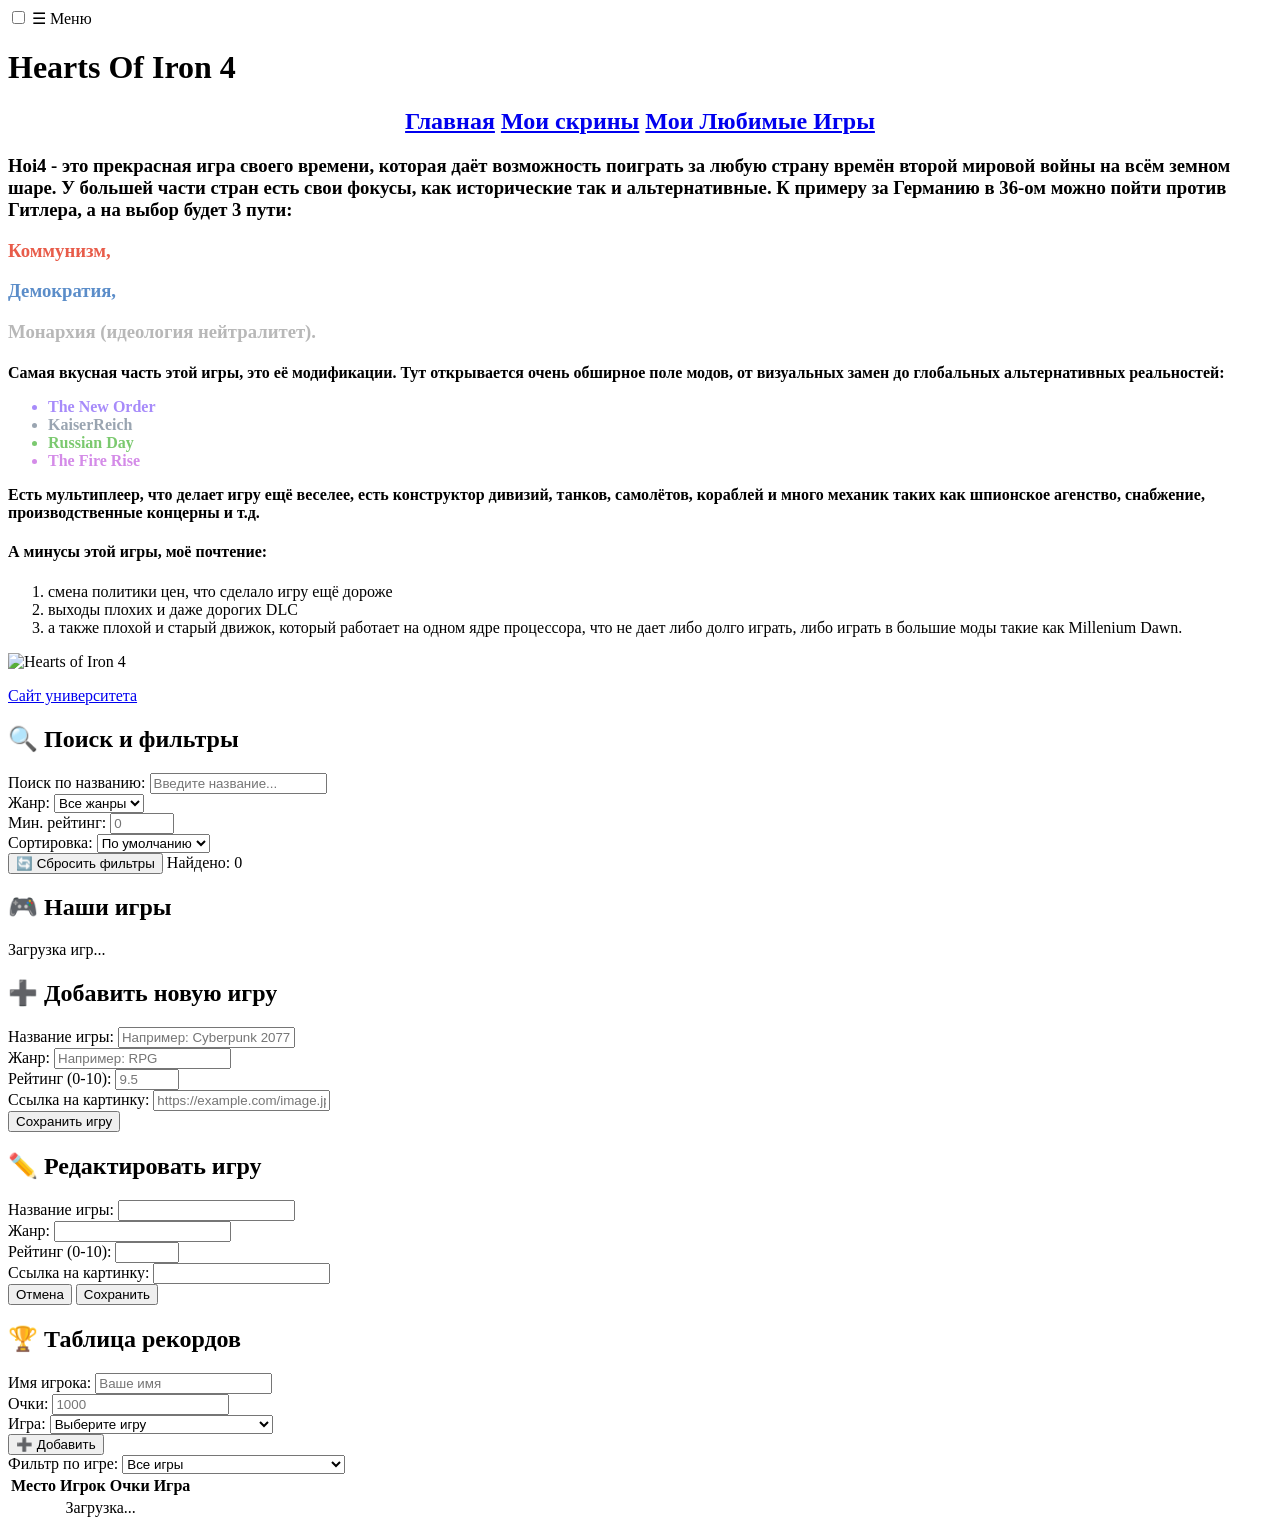
==== index.html @ 5b2eff1e "Add files via upload" ====
<!DOCTYPE html>
<html lang="ru">
<head>
    <meta charset="UTF-8">
    <meta name="viewport" content="width=device-width, initial-scale=1.0">
    <title>Мой первый сайт</title>
    <link rel="stylesheet" href="css/styles.css">
    <link rel="preconnect" href="https://fonts.googleapis.com">
    <link rel="preconnect" href="https://fonts.gstatic.com" crossorigin>
    <link href="https://fonts.googleapis.com/css2?family=Rubik+Mono+One&family=Black+Ops+One&display=swap" rel="stylesheet">
</head>
<body>
<!-- ========================================== -->
<!-- БУРГЕР-МЕНЮ (для мобильных)                -->
<!-- ========================================== -->
<input type="checkbox" id="burger-toggle" class="burger-toggle">
<label for="burger-toggle" class="burger-label">☰ Меню</label>

    <h1 class="hoi-title">Hearts Of Iron 4</h1>

    <header>
        <nav class="main_nav">
            <h2 style="text-align: center">
                <a href="index.html" class="fast-travel">Главная</a>
                <a href="My_Screenshots.html" class="fast-travel">Мои скрины</a>
                <a href="my_beauti_games.html" class="fast-travel">Мои Любимые Игры</a>
            </h2>
        </nav>
    </header>

    <h3>
        Hoi4 - это прекрасная игра своего времени, которая даёт возможность поиграть за любую страну времён второй мировой войны на всём земном шаре. У большей части стран есть свои фокусы, как исторические так и альтернативные. К примеру за Германию в 36-ом можно пойти против Гитлера, а на выбор будет 3 пути:
        <h3 style="color: #E85C4A;">Коммунизм,</h3>
        <h3 style="color: #5B8DC9;">Демократия,</h3>
        <h3 style="color: #B8B8B8;">Монархия (идеология нейтралитет).</h3>
    </h3>

    <h4>
        Самая вкусная часть этой игры, это её модификации. Тут открывается очень обширное поле модов, от визуальных замен до глобальных альтернативных реальностей:
        <ul>
            <li style="color: #A78BFA;">The New Order</li>
            <li style="color: #9AA5B1;">KaiserReich</li>
            <li style="color: #7BC96F;">Russian Day</li>
            <li style="color: #D48BE8;">The Fire Rise</li>
        </ul>
        Есть мультиплеер, что делает игру ещё веселее, есть конструктор дивизий, танков, самолётов, кораблей и много механик таких как шпионское агенство, снабжение, производственные концерны и т.д.
    </h4>

    <h4>
        А минусы этой игры, моё почтение:
    </h4>
    <ol>
        <li>смена политики цен, что сделало игру ещё дороже</li>
        <li>выходы плохих и даже дорогих DLC</li>
        <li>а также плохой и старый движок, который работает на одном ядре процессора, что не дает либо долго играть, либо играть в большие моды такие как Millenium Dawn.</li>
    </ol>

    <img src="https://i0.wp.com/i.playground.ru/i/pix/1982672/image.jpg?ssl=1" alt="Hearts of Iron 4">
    <p></p>
    <a href="https://synergy.ru" target="_blank">Сайт университета</a>



    </script>

    <!-- ========================================== -->
<!-- ПАНЕЛЬ ПОИСКА И ФИЛЬТРОВ                    -->
<!-- ========================================== -->
<section class="filters-section">
    <h2>🔍 Поиск и фильтры</h2>
    
    <div class="filters-grid">
        <div class="filter-group">
            <label for="search-input">Поиск по названию:</label>
            <input type="text" id="search-input" placeholder="Введите название...">
        </div>
        
        <div class="filter-group">
            <label for="genre-filter">Жанр:</label>
            <select id="genre-filter">
                <option value="">Все жанры</option>
                <option value="Action">Action</option>
                <option value="SandBox">SandBox</option>
                <option value="Strategy">Strategy</option>
            </select>
        </div>
        
        <div class="filter-group">
            <label for="rating-filter">Мин. рейтинг:</label>
            <input type="number" id="rating-filter" min="0" max="10" step="0.5" placeholder="0">
        </div>
        
        <div class="filter-group">
            <label for="sort-filter">Сортировка:</label>
            <select id="sort-filter">
                <option value="default">По умолчанию</option>
                <option value="rating-desc">Рейтинг ↓</option>
                <option value="rating-asc">Рейтинг ↑</option>
                <option value="title-asc">Название А-Я</option>
                <option value="title-desc">Название Я-А</option>
            </select>
        </div>
    </div>
    
    <div class="filters-actions">
        <button id="reset-filters" class="reset-btn">🔄 Сбросить фильтры</button>
        <span id="results-count" class="results-count">Найдено: 0</span>
    </div>
</section>


    <!-- ========================================== -->
<!-- БЛОК С КАРТОЧКАМИ ИГР (данные из Firestore) -->
<!-- ========================================== -->
<h2>🎮 Наши игры</h2>


<!-- Сюда JavaScript будет добавлять карточки -->
<div class="card-container" id="games-container">
    <p id="loading">Загрузка игр...</p>
</div>

    <script src="js/scripts.js"></script>

<!-- ========================================== -->
<!-- ФОРМА ДОБАВЛЕНИЯ ИГРЫ                       -->
<!-- ========================================== -->
<section class="add-game-section">
    <h2>➕ Добавить новую игру</h2>
    
    <form id="add-game-form">
        
        <!-- Название -->
        <div class="form-group">
            <label for="title">Название игры:</label>
            <input 
                type="text" 
                id="title" 
                placeholder="Например: Cyberpunk 2077" 
                required>
        </div>
        
        <!-- Жанр -->
        <div class="form-group">
            <label for="genre">Жанр:</label>
            <input 
                type="text" 
                id="genre" 
                placeholder="Например: RPG" 
                required>
        </div>
        
        <!-- Рейтинг -->
        <div class="form-group">
            <label for="rating">Рейтинг (0-10):</label>
            <input 
                type="number" 
                id="rating" 
                min="0" 
                max="10" 
                step="0.1" 
                placeholder="9.5" 
                required>
        </div>
        
        <!-- Ссылка на картинку -->
        <div class="form-group">
            <label for="imageUrl">Ссылка на картинку:</label>
            <input 
                type="url" 
                id="imageUrl" 
                placeholder="https://example.com/image.jpg">
        </div>
        
        <!-- Кнопка -->
        <button type="submit" class="submit-btn">Сохранить игру</button>
        
    </form>
</section>
<!-- ========================================== -->
<!-- МОДАЛЬНОЕ ОКНО ДЛЯ РЕДАКТИРОВАНИЯ          -->
<!-- ========================================== -->
<div class="modal-overlay" id="edit-modal">
    <div class="modal-window">
        <h2>✏️ Редактировать игру</h2>
        
        <form id="edit-form">
            <!-- Скрытое поле для ID документа -->
            <input type="hidden" id="edit-id">
            
            <div class="form-group">
                <label for="edit-title">Название игры:</label>
                <input type="text" id="edit-title" required>
            </div>
            
            <div class="form-group">
                <label for="edit-genre">Жанр:</label>
                <input type="text" id="edit-genre" required>
            </div>
            
            <div class="form-group">
                <label for="edit-rating">Рейтинг (0-10):</label>
                <input type="number" id="edit-rating" min="0" max="10" step="0.1" required>
            </div>
            
            <div class="form-group">
                <label for="edit-imageUrl">Ссылка на картинку:</label>
                <input type="url" id="edit-imageUrl">
            </div>
            
            <div class="modal-actions">
                <button type="button" class="cancel-btn" id="cancel-edit">Отмена</button>
                <button type="submit" class="save-btn">Сохранить</button>
            </div>
        </form>
    </div>
</div>

<!-- ========================================== -->
<!-- ЛИДЕРБОРД (ТАБЛИЦА РЕКОРДОВ)               -->
<!-- ========================================== -->
<section class="leaderboard-section">
    <h2>🏆 Таблица рекордов</h2>
    
    <!-- Форма добавления рекорда -->
    <form id="score-form" class="score-form">
        <div class="form-row">
            <div class="form-group">
                <label for="player-name">Имя игрока:</label>
                <input type="text" id="player-name" placeholder="Ваше имя" required>
            </div>
            <div class="form-group">
                <label for="player-score">Очки:</label>
                <input type="number" id="player-score" placeholder="1000" min="0" required>
            </div>
            <div class="form-group">
                <label for="game-title">Игра:</label>
                <select id="game-title" required>
                    <option value="">Выберите игру</option>
                    <option value="Warhammer 40K: Space Marine II">Warhammer 40K: Space Marine II</option>
                    <option value="War Thunder">War Thunder</option>
                    <option value="Garry's Mod">Garry's Mod</option>
                    <option value="Helldivers II">Helldivers II</option>
                    <option value="Heart's Of Iron 4">Hear's Of Iron 4</option>
                    <option value="Far Cry 3">Far Cry 3</option>
                </select>
            </div>
            <button type="submit" class="score-btn">➕ Добавить</button>
        </div>
    </form>
    
    <!-- Фильтр по игре -->
    <div class="leaderboard-filter">
        <label for="leaderboard-game-filter">Фильтр по игре:</label>
        <select id="leaderboard-game-filter">
            <option value="">Все игры</option>
            <option value="Warhammer 40K: Space Marine II">Warhammer 40K: Space Marine II</option>
            <option value="War Thunder">War Thunder</option>
            <option value="Garry's Mod">Garry's Mod</option>
            <option value="Helldivers II">Helldivers II</option>
            <option value="Heart's Of Iron 4">Hear's Of Iron 4</option>
            <option value="Far Cry 3">Far Cry 3</option>
        </select>
    </div>
    
    <!-- Таблица рекордов -->
    <div class="leaderboard-table-wrapper">
        <table class="leaderboard-table">
            <thead>
                <tr>
                    <th>Место</th>
                    <th>Игрок</th>
                    <th>Очки</th>
                    <th>Игра</th>
                </tr>
            </thead>
            <tbody id="leaderboard-body">
                <tr>
                    <td colspan="4" style="text-align: center;">Загрузка...</td>
                </tr>
            </tbody>
        </table>
    </div>
</section>



<!--ПИСАТЬ ДО СЮДОВА-->
<!-- ============================================ -->
<!-- ПОДКЛЮЧАЕМ FIREBASE                          -->
<!-- ============================================ -->
<script type="module">
    // 1. Импортируем модули Firebase
    import { initializeApp } from 'https://www.gstatic.com/firebasejs/11.6.0/firebase-app.js';
    //Импорт базы данных можно пропустить. Добавить в следующий раз
    import { getFirestore } from 'https://www.gstatic.com/firebasejs/11.6.0/firebase-firestore.js';
    import { getAnalytics } from 'https://www.gstatic.com/firebasejs/11.6.0/firebase-analytics.js';

    // 2. ⚠️ ВСТАВЬ СВОЙ КОНФИГ ИЗ FIREBASE!
    const firebaseConfig = {
        apiKey: "AIzaSyAny3NDqwPWYINOV2tnWcswfM7Lzkxy8Fs",
        authDomain: "my-game-site-cc757.firebaseapp.com",
        projectId: "my-game-site-cc757",
        storageBucket: "my-game-site-cc757.firebasestorage.app",
        messagingSenderId: "797168335293",
        appId: "1:797168335293:web:e13c98042ebecc0bbb7ad4",
        measurementId: "G-SVDN0SSTML"
    };

    // 3. Инициализация Firebase
    const app = initializeApp(firebaseConfig);
    const db = getFirestore(app);
    const analytics = getAnalytics(app);

    // 4. ПРОВЕРКА ПОДКЛЮЧЕНИЯ (ЗАДАЧА №5)
    console.log('✅ Firebase подключен!');
    console.log('📊 Project ID:', firebaseConfig.projectId);
    console.log('🔥 Firestore готов к работе!');

    // Делаем db доступной глобально (для отладки)
        // Делаем db доступной глобально (для отладки)
        window.firebaseConfig = firebaseConfig;
        window.db = db;
        window.firebaseReady = true;
</script>
    <!--НЕЛЬЗЯ ТУТА ПИСАТЬ--> 
</body>
</html>
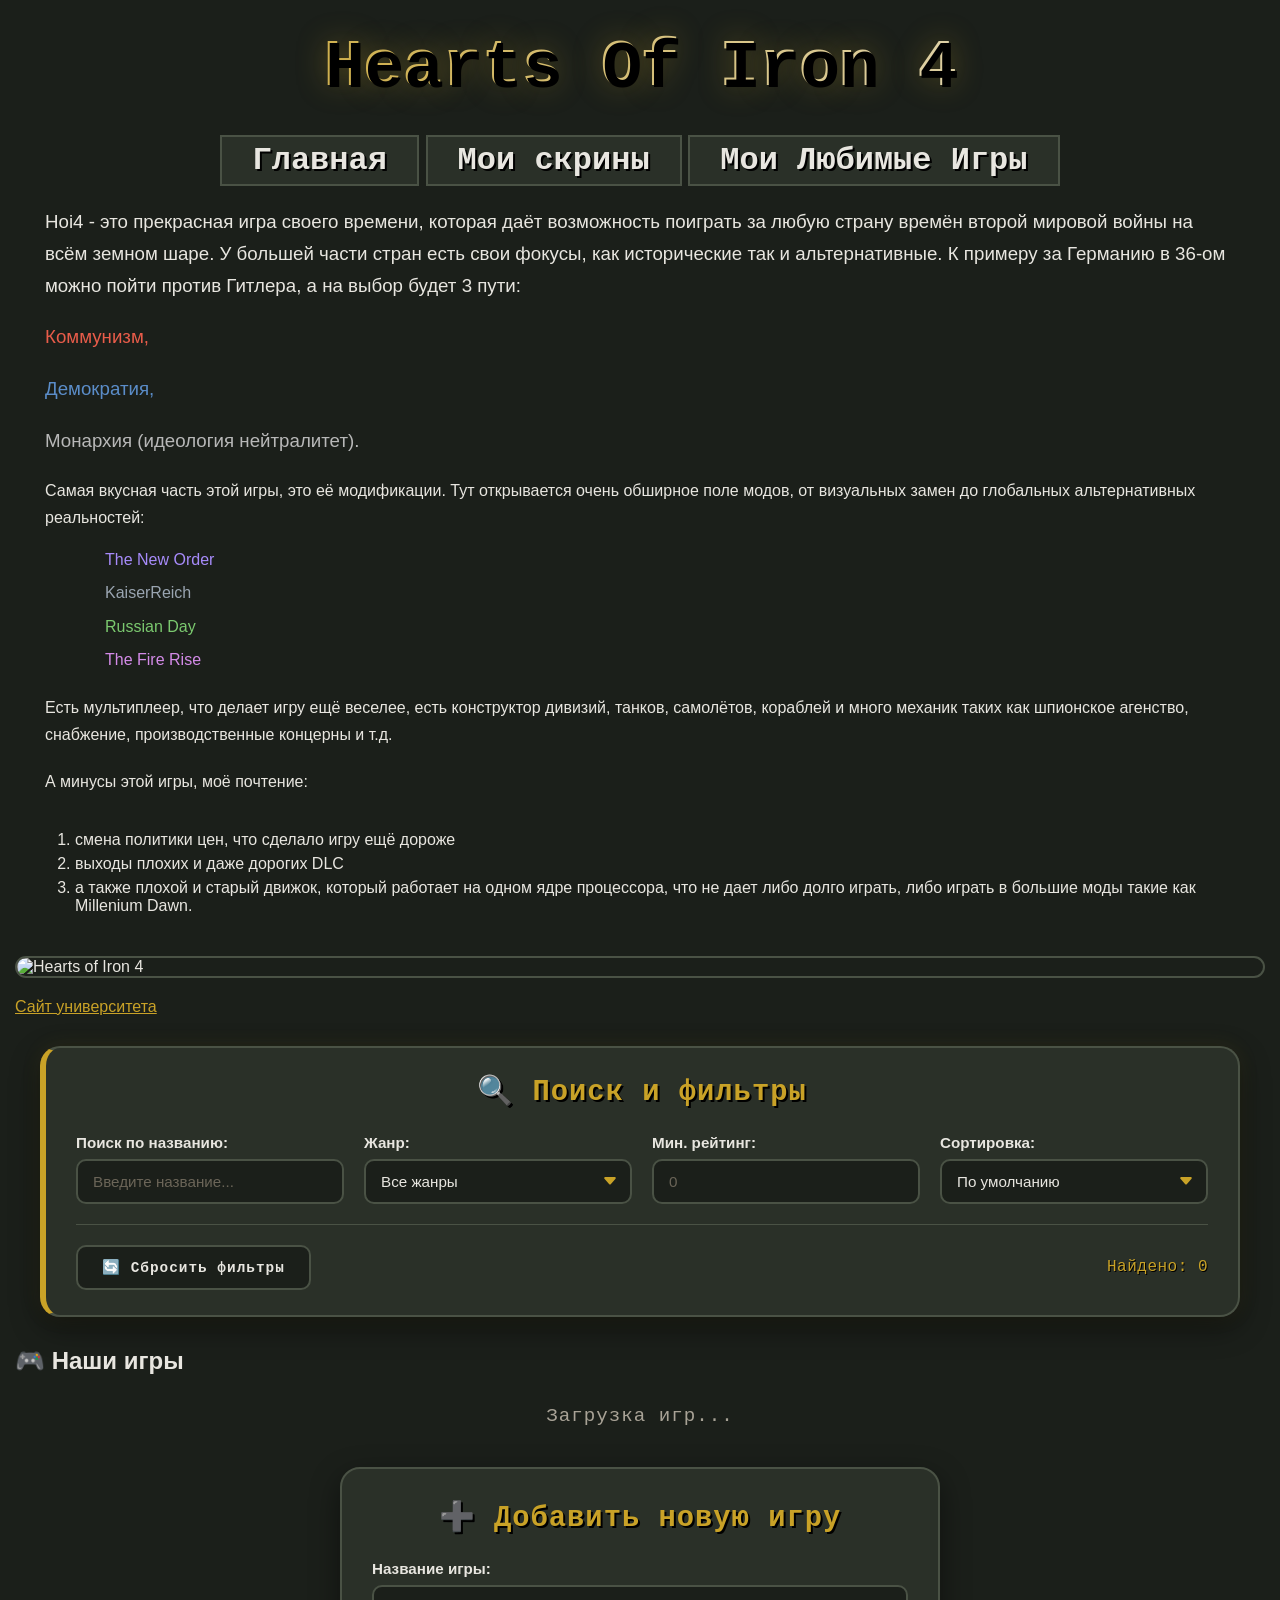
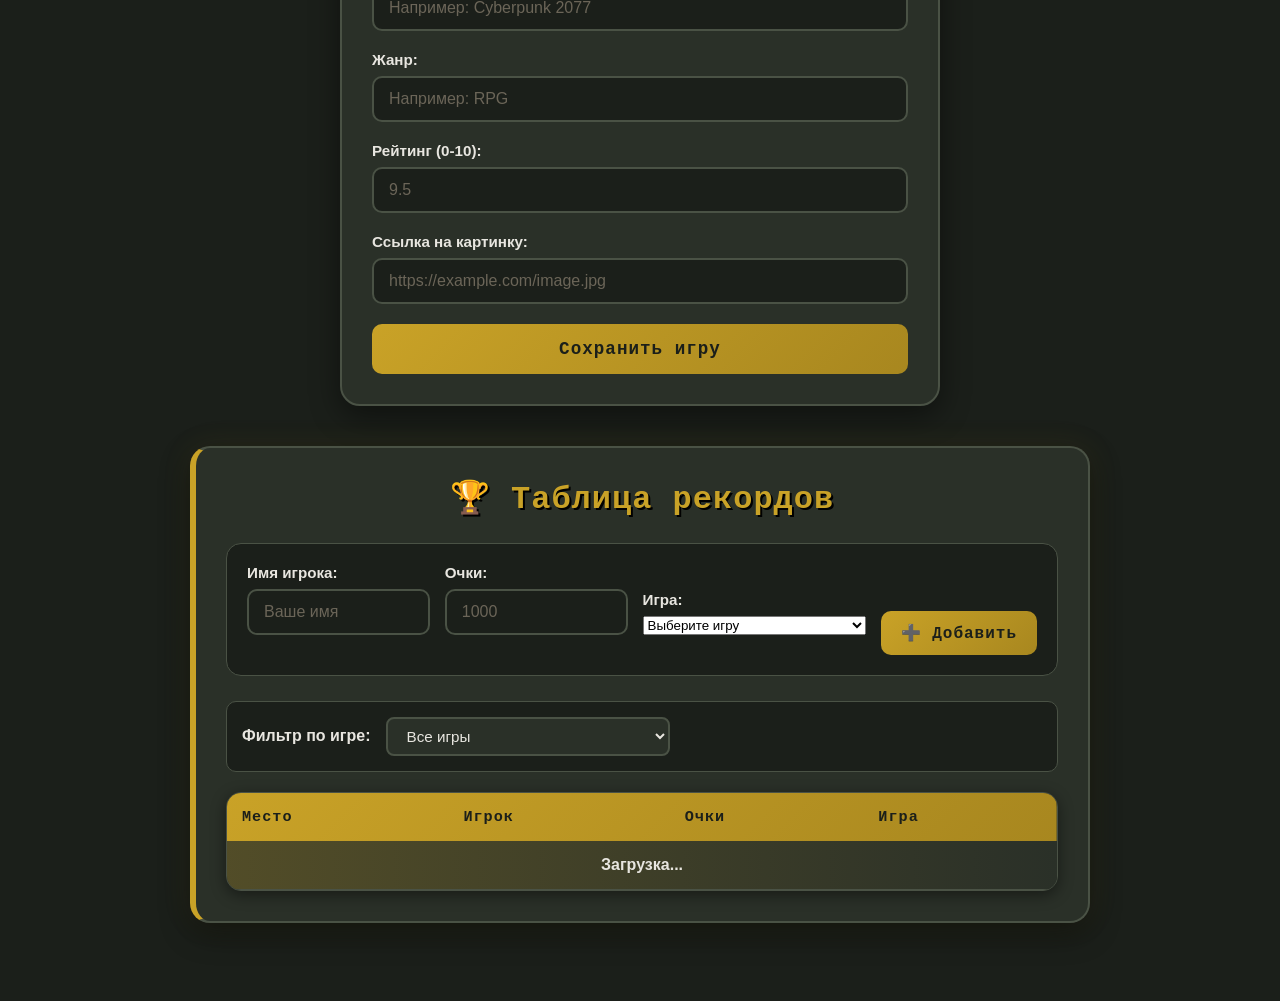
==== commit 1c329e91: "index.html" ====
--- a/index.html
+++ b/index.html
@@ -4,7 +4,7 @@
     <meta charset="UTF-8">
     <meta name="viewport" content="width=device-width, initial-scale=1.0">
     <title>Мой первый сайт</title>
-    <link rel="stylesheet" href="css/styles.css">
+    <link rel="stylesheet" href="styles.css">
     <link rel="preconnect" href="https://fonts.googleapis.com">
     <link rel="preconnect" href="https://fonts.gstatic.com" crossorigin>
     <link href="https://fonts.googleapis.com/css2?family=Rubik+Mono+One&family=Black+Ops+One&display=swap" rel="stylesheet">
@@ -120,7 +120,7 @@
     <p id="loading">Загрузка игр...</p>
 </div>
 
-    <script src="js/scripts.js"></script>
+    <script src="scripts.js"></script>
 
 <!-- ========================================== -->
 <!-- ФОРМА ДОБАВЛЕНИЯ ИГРЫ                       -->
@@ -325,4 +325,4 @@
 </script>
     <!--НЕЛЬЗЯ ТУТА ПИСАТЬ--> 
 </body>
-</html>+</html>
--- a/styles.css
+++ b/styles.css
@@ -0,0 +1,1304 @@
+* {
+    margin: 0;
+    padding: 0;
+    box-sizing: border-box;
+}
+
+body {
+    background-color: #1B1F1A;
+    color: #E8E6E0;
+    font-family: 'Segoe UI', Arial, sans-serif;
+    padding: 0 15px 40px;
+}
+
+/* ===== Ссылки по умолчанию ===== */
+a {
+    color: #C9A227;
+    transition: color 0.2s;
+}
+
+a:hover {
+    color: #B33A2B;
+}
+
+/* ===== Списки ===== */
+ul {
+    list-style-type: none;
+    padding: 15px 30px;
+    margin: 0 0 0 30px;
+    color: #E8E6E0;
+}
+
+ol {
+    padding: 15px 30px;
+    margin: 0 0 0 30px;
+    color: #E8E6E0;
+}
+
+li {
+    margin-bottom: 6px;
+}
+
+/* ===== Заголовок HOI4 ===== */
+.hoi-title {
+    text-align: center;
+    font-family: 'Rubik Mono One', monospace;
+    font-size: 66px;
+    color: #C9A227;
+    text-shadow: 2px 2px 0px #000000, 0 0 30px rgba(201, 162, 39, 0.35);
+    margin: 30px 0;
+}
+
+/* ===== Навигация ===== */
+.fast-travel {
+    text-align: center;
+    font-size: 32px;
+    color: #E8E6E0;
+    text-shadow: 2px 2px 0px #000000;
+    font-family: 'Black Ops One', monospace;
+    background-color: #2A3028;
+    border: 2px solid #4A5245;
+    padding: 5px 30px;
+    display: inline-block;
+    gap: 30px;
+    text-decoration: none;
+    transition: background-color 0.25s, color 0.25s, border-color 0.25s;
+}
+
+.fast-travel:hover {
+    background-color: #C9A227;
+    color: #1B1F1A;
+    border-color: #C9A227;
+}
+
+/* ===== Текстовые блоки ===== */
+h3, h4 {
+    color: #E8E6E0;
+    font-weight: 400;
+    line-height: 1.7;
+    margin: 20px 0;
+    padding: 0 30px;
+}
+
+h3 h3,
+h4 h3 {
+    display: inline-block;
+    font-size: 1.1em;
+    margin: 4px 0;
+}
+
+/* ===== Картинки ===== */
+img {
+    max-width: 100%;
+    height: auto;
+    display: block;
+    margin: 20px auto;
+    border-radius: 12px;
+    border: 2px solid #4A5245;
+}
+
+/* ===== Контейнер для карточек ===== */
+.card-container {
+    display: flex;
+    flex-wrap: wrap;
+    justify-content: center;
+    gap: 30px;
+    max-width: 1200px;
+    margin: 20px auto;
+    padding: 0 20px;
+}
+
+/* ===== Карточка ===== */
+.game-card {
+    background: #2A3028;
+    color: #E8E6E0;
+    border-radius: 20px;
+    padding: 25px 20px;
+    width: 690px;
+    max-width: 100%;
+    box-shadow: 0 10px 20px rgba(0, 0, 0, 0.45);
+    transition: transform 0.3s, box-shadow 0.3s;
+    border-left: 6px solid #C9A227;
+    cursor: default;
+}
+
+.game-card:hover {
+    transform: translateY(-8px);
+    box-shadow: 0 18px 30px rgba(0, 0, 0, 0.6);
+    border-left-color: #B33A2B;
+}
+
+.game-card h2 {
+    font-family: 'Black Ops One', monospace;
+    color: #C9A227;
+    font-size: 1.6rem;
+    margin-bottom: 8px;
+}
+
+.game-card p {
+    color: #A8A296;
+    font-size: 1rem;
+    margin-bottom: 12px;
+}
+
+.game-card img {
+    width: 100%;
+    border-radius: 12px;
+    margin: 15px 0;
+}
+
+/* ===== Кнопка "Подробнее" ===== */
+.details-btn {
+    background: #C9A227;
+    color: #1B1F1A;
+    border: none;
+    padding: 10px 20px;
+    border-radius: 30px;
+    font-size: 1rem;
+    font-weight: 700;
+    cursor: pointer;
+    transition: background 0.3s, transform 0.2s, color 0.3s;
+    width: 100%;
+    font-family: 'Black Ops One', monospace;
+    letter-spacing: 1px;
+}
+
+.details-btn:hover {
+    background: #B33A2B;
+    color: #E8E6E0;
+    transform: scale(1.02);
+}
+
+/* ===== Блок с деталями ===== */
+.details {
+    margin-top: 18px;
+    padding: 15px;
+    background: #1B1F1A;
+    border: 1px solid #4A5245;
+    border-radius: 12px;
+    font-size: 0.95rem;
+    color: #A8A296;
+    line-height: 1.6;
+    display: none;
+}
+
+.details p {
+    margin-bottom: 6px;
+    color: #A8A296;
+}
+
+.details strong {
+    color: #C9A227;
+}
+
+/* ===== Адаптив под телефоны ===== */
+@media (max-width: 768px) {
+    .hoi-title {
+        font-size: 36px;
+    }
+
+    .fast-travel {
+        font-size: 18px;
+        padding: 5px 15px;
+        display: block;
+        margin: 6px 0;
+    }
+
+    .game-card {
+        width: 100%;
+        padding: 18px 15px;
+    }
+
+    h3, h4 {
+        padding: 0 10px;
+    }
+}
+
+/* ========================================== */
+/* КАРТОЧКИ ИГР (данные из Firestore)        */
+/* ========================================== */
+
+.card-container {
+    display: flex;
+    flex-wrap: wrap;
+    justify-content: center;
+    gap: 30px;
+    max-width: 1200px;
+    margin: 30px auto;
+    padding: 0 20px;
+}
+
+.game-card {
+    background: #2A3028;
+    color: #E8E6E0;
+    border-radius: 20px;
+    padding: 20px;
+    width: 280px;
+    box-shadow: 0 10px 20px rgba(0, 0, 0, 0.45);
+    transition: transform 0.3s, box-shadow 0.3s, border-color 0.3s;
+    border-left: 6px solid #C9A227;
+}
+
+.game-card:hover {
+    transform: translateY(-8px);
+    box-shadow: 0 18px 30px rgba(0, 0, 0, 0.6);
+    border-left-color: #B33A2B;
+}
+
+.game-image {
+    width: 100%;
+    height: 150px;
+    object-fit: cover;
+    border-radius: 10px;
+    margin-bottom: 15px;
+    border: 2px solid #4A5245;
+}
+
+.game-title {
+    font-family: 'Black Ops One', monospace;
+    font-size: 1.4rem;
+    color: #C9A227;
+    margin-bottom: 10px;
+    letter-spacing: 1px;
+}
+
+.game-short {
+    font-size: 0.95rem;
+    color: #A8A296;
+    margin-bottom: 8px;
+}
+
+.game-rating {
+    font-size: 1rem;
+    color: #C9A227;
+    font-weight: bold;
+}
+
+/* Сообщение о загрузке */
+#loading {
+    text-align: center;
+    font-size: 1.2rem;
+    color: #A8A296;
+    font-family: 'Black Ops One', monospace;
+    letter-spacing: 1px;
+}
+
+/* ========================================== */
+/* ФОРМА ДОБАВЛЕНИЯ ИГРЫ                      */
+/* ========================================== */
+
+.add-game-section {
+    max-width: 600px;
+    margin: 40px auto;
+    padding: 30px;
+    background: #2A3028;
+    border: 2px solid #4A5245;
+    border-radius: 20px;
+    box-shadow: 0 10px 30px rgba(0, 0, 0, 0.45);
+}
+
+.add-game-section h2 {
+    text-align: center;
+    color: #C9A227;
+    font-family: 'Black Ops One', monospace;
+    margin-bottom: 25px;
+    font-size: 1.8rem;
+    letter-spacing: 1px;
+    text-shadow: 2px 2px 0px #000000;
+}
+
+.form-group {
+    margin-bottom: 20px;
+}
+
+.form-group label {
+    display: block;
+    margin-bottom: 8px;
+    color: #E8E6E0;
+    font-weight: 600;
+    font-size: 0.95rem;
+}
+
+.form-group input {
+    width: 100%;
+    padding: 12px 15px;
+    background: #1B1F1A;
+    color: #E8E6E0;
+    border: 2px solid #4A5245;
+    border-radius: 10px;
+    font-size: 1rem;
+    transition: border-color 0.3s, box-shadow 0.3s;
+    font-family: inherit;
+}
+
+.form-group input:focus {
+    outline: none;
+    border-color: #C9A227;
+    box-shadow: 0 0 0 3px rgba(201, 162, 39, 0.2);
+}
+
+.form-group input::placeholder {
+    color: #6B6558;
+}
+
+.submit-btn {
+    width: 100%;
+    padding: 15px;
+    background: linear-gradient(135deg, #C9A227, #A8871F);
+    color: #1B1F1A;
+    border: none;
+    border-radius: 10px;
+    font-family: 'Black Ops One', monospace;
+    font-size: 1.1rem;
+    font-weight: 600;
+    letter-spacing: 1px;
+    cursor: pointer;
+    transition: transform 0.2s, box-shadow 0.2s, background 0.3s;
+}
+
+.submit-btn:hover {
+    transform: translateY(-2px);
+    box-shadow: 0 8px 20px rgba(201, 162, 39, 0.35);
+    background: linear-gradient(135deg, #B33A2B, #8B2B1F);
+    color: #E8E6E0;
+}
+
+.submit-btn:active {
+    transform: translateY(0);
+}
+/* ========================================== */
+/* МОДАЛЬНОЕ ОКНО РЕДАКТИРОВАНИЯ              */
+/* ========================================== */
+
+.modal-overlay {
+    display: none; /* скрыто по умолчанию */
+    position: fixed;
+    top: 0;
+    left: 0;
+    width: 100%;
+    height: 100%;
+    background: rgba(10, 12, 8, 0.75);
+    justify-content: center;
+    align-items: center;
+    z-index: 1000;
+}
+
+.modal-overlay.active {
+    display: flex;
+}
+
+.modal-window {
+    background: #2A3028;
+    color: #E8E6E0;
+    border: 2px solid #4A5245;
+    border-left: 6px solid #C9A227;
+    padding: 30px;
+    border-radius: 20px;
+    max-width: 500px;
+    width: 90%;
+    box-shadow: 0 20px 60px rgba(0, 0, 0, 0.7), 0 0 30px rgba(201, 162, 39, 0.15);
+    animation: modalAppear 0.3s ease;
+}
+
+@keyframes modalAppear {
+    from {
+        opacity: 0;
+        transform: scale(0.9);
+    }
+    to {
+        opacity: 1;
+        transform: scale(1);
+    }
+}
+
+.modal-window h2 {
+    text-align: center;
+    color: #C9A227;
+    font-family: 'Black Ops One', monospace;
+    letter-spacing: 1px;
+    text-shadow: 2px 2px 0px #000000;
+    margin-bottom: 25px;
+}
+
+.modal-actions {
+    display: flex;
+    gap: 10px;
+    margin-top: 20px;
+}
+
+.cancel-btn,
+.save-btn {
+    flex: 1;
+    padding: 12px;
+    border: none;
+    border-radius: 10px;
+    font-size: 1rem;
+    font-weight: 600;
+    font-family: 'Black Ops One', monospace;
+    letter-spacing: 1px;
+    cursor: pointer;
+    transition: 0.3s;
+}
+
+.cancel-btn {
+    background: #1B1F1A;
+    color: #A8A296;
+    border: 2px solid #4A5245;
+}
+
+.cancel-btn:hover {
+    background: #4A5245;
+    color: #E8E6E0;
+}
+
+.save-btn {
+    background: linear-gradient(135deg, #C9A227, #A8871F);
+    color: #1B1F1A;
+}
+
+.save-btn:hover {
+    background: linear-gradient(135deg, #B33A2B, #8B2B1F);
+    color: #E8E6E0;
+}
+
+/* ========================================== */
+/* КНОПКИ УПРАВЛЕНИЯ НА КАРТОЧКАХ             */
+/* ========================================== */
+
+.card-actions {
+    display: flex;
+    gap: 10px;
+    margin-top: 15px;
+    padding-top: 15px;
+    border-top: 1px solid #4A5245;
+}
+
+.edit-btn,
+.delete-btn {
+    flex: 1;
+    padding: 8px 12px;
+    border: none;
+    border-radius: 8px;
+    font-size: 0.85rem;
+    font-weight: 600;
+    font-family: 'Black Ops One', monospace;
+    letter-spacing: 1px;
+    cursor: pointer;
+    transition: transform 0.2s, box-shadow 0.2s, background 0.3s;
+}
+
+.edit-btn {
+    background: #C9A227;
+    color: #1B1F1A;
+}
+
+.edit-btn:hover {
+    background: #A8871F;
+    color: #E8E6E0;
+    transform: translateY(-2px);
+    box-shadow: 0 4px 10px rgba(201, 162, 39, 0.4);
+}
+
+.delete-btn {
+    background: #B33A2B;
+    color: #E8E6E0;
+}
+
+.delete-btn:hover {
+    background: #8B2B1F;
+    transform: translateY(-2px);
+    box-shadow: 0 4px 10px rgba(179, 58, 43, 0.45);
+}
+/* ========================================== */
+/* ЛИДЕРБОРД (ТАБЛИЦА РЕКОРДОВ)               */
+/* ========================================== */
+
+.leaderboard-section {
+    max-width: 900px;
+    margin: 40px auto;
+    padding: 30px;
+    background: #2A3028;
+    color: #E8E6E0;
+    border: 2px solid #4A5245;
+    border-left: 6px solid #C9A227;
+    border-radius: 20px;
+    box-shadow: 0 10px 30px rgba(0, 0, 0, 0.45), 0 0 30px rgba(201, 162, 39, 0.1);
+}
+
+.leaderboard-section h2 {
+    text-align: center;
+    color: #C9A227;
+    font-family: 'Black Ops One', monospace;
+    letter-spacing: 1px;
+    text-shadow: 2px 2px 0px #000000;
+    margin-bottom: 25px;
+    font-size: 2rem;
+}
+
+.score-form {
+    margin-bottom: 25px;
+    padding: 20px;
+    background: #1B1F1A;
+    border: 1px solid #4A5245;
+    border-radius: 15px;
+}
+
+.form-row {
+    display: grid;
+    grid-template-columns: 1fr 1fr 1fr auto;
+    gap: 15px;
+    align-items: end;
+}
+
+.score-btn {
+    padding: 12px 20px;
+    background: linear-gradient(135deg, #C9A227, #A8871F);
+    color: #1B1F1A;
+    border: none;
+    border-radius: 10px;
+    font-family: 'Black Ops One', monospace;
+    letter-spacing: 1px;
+    font-size: 1rem;
+    font-weight: 600;
+    cursor: pointer;
+    transition: 0.3s;
+    white-space: nowrap;
+}
+
+.score-btn:hover {
+    background: linear-gradient(135deg, #B33A2B, #8B2B1F);
+    color: #E8E6E0;
+    transform: translateY(-2px);
+    box-shadow: 0 6px 16px rgba(179, 58, 43, 0.45);
+}
+
+.leaderboard-filter {
+    display: flex;
+    align-items: center;
+    gap: 15px;
+    margin-bottom: 20px;
+    padding: 15px;
+    background: #1B1F1A;
+    border: 1px solid #4A5245;
+    border-radius: 10px;
+}
+
+.leaderboard-filter label {
+    font-weight: 600;
+    color: #E8E6E0;
+}
+
+.leaderboard-filter select {
+    padding: 8px 15px;
+    background: #2A3028;
+    color: #E8E6E0;
+    border: 2px solid #4A5245;
+    border-radius: 8px;
+    font-size: 0.95rem;
+    cursor: pointer;
+    transition: border-color 0.3s, box-shadow 0.3s;
+}
+
+.leaderboard-filter select:focus {
+    outline: none;
+    border-color: #C9A227;
+    box-shadow: 0 0 0 3px rgba(201, 162, 39, 0.2);
+}
+
+.leaderboard-table-wrapper {
+    overflow-x: auto;
+    border-radius: 15px;
+    overflow: hidden;
+    box-shadow: 0 4px 15px rgba(0, 0, 0, 0.45);
+    border: 1px solid #4A5245;
+}
+
+.leaderboard-table {
+    width: 100%;
+    border-collapse: collapse;
+    background: #2A3028;
+}
+
+.leaderboard-table thead {
+    background: linear-gradient(135deg, #C9A227, #A8871F);
+    color: #1B1F1A;
+}
+
+.leaderboard-table th {
+    padding: 15px;
+    text-align: left;
+    font-family: 'Black Ops One', monospace;
+    letter-spacing: 1px;
+    font-weight: 600;
+    font-size: 0.95rem;
+}
+
+.leaderboard-table td {
+    padding: 15px;
+    border-bottom: 1px solid #4A5245;
+    color: #E8E6E0;
+}
+
+.leaderboard-table tbody tr:hover {
+    background: #1B1F1A;
+}
+
+/* Золото — 1 место */
+.leaderboard-table tbody tr:nth-child(1) {
+    background: linear-gradient(90deg, rgba(201, 162, 39, 0.25) 0%, #2A3028 100%);
+    font-weight: 600;
+    color: #C9A227;
+}
+
+/* Серебро — 2 место */
+.leaderboard-table tbody tr:nth-child(2) {
+    background: linear-gradient(90deg, rgba(168, 162, 150, 0.2) 0%, #2A3028 100%);
+}
+
+/* Бронза — 3 место */
+.leaderboard-table tbody tr:nth-child(3) {
+    background: linear-gradient(90deg, rgba(179, 58, 43, 0.2) 0%, #2A3028 100%);
+}
+/* ========================================== */
+/* ПАНЕЛЬ ФИЛЬТРОВ (Военный штаб / HOI4)      */
+/* ========================================== */
+
+.filters-section {
+    max-width: 1200px;
+    margin: 30px auto;
+    padding: 25px 30px;
+    background: #2A3028; /* Фон карточки */
+    border: 2px solid #4A5245; /* Стальная граница */
+    border-left: 6px solid #C9A227; /* Латунный акцент слева */
+    border-radius: 20px;
+    box-shadow: 0 10px 30px rgba(0, 0, 0, 0.45), 0 0 20px rgba(201, 162, 39, 0.1);
+}
+
+.filters-section h2 {
+    text-align: center;
+    color: #C9A227;
+    font-family: 'Black Ops One', monospace;
+    font-size: 1.8rem;
+    letter-spacing: 1px;
+    text-shadow: 2px 2px 0px #000000;
+    margin-bottom: 25px;
+}
+
+.filters-grid {
+    display: grid;
+    grid-template-columns: repeat(auto-fit, minmax(220px, 1fr));
+    gap: 20px;
+    margin-bottom: 20px;
+}
+
+.filter-group {
+    display: flex;
+    flex-direction: column;
+}
+
+.filter-group label {
+    margin-bottom: 8px;
+    color: #E8E6E0;
+    font-weight: 600;
+    font-size: 0.95rem;
+}
+
+.filter-group input,
+.filter-group select {
+    padding: 12px 15px;
+    background: #1B1F1A; /* Тёмный фон инпута */
+    color: #E8E6E0;
+    border: 2px solid #4A5245;
+    border-radius: 10px;
+    font-size: 0.95rem;
+    font-family: inherit;
+    transition: border-color 0.3s, box-shadow 0.3s;
+}
+
+.filter-group input::placeholder {
+    color: #6B6558; /* Приглушённый текст подсказки */
+}
+
+.filter-group input:focus,
+.filter-group select:focus {
+    outline: none;
+    border-color: #C9A227;
+    box-shadow: 0 0 0 3px rgba(201, 162, 39, 0.2);
+}
+
+/* Кастомная стрелка для select в стиле милитари */
+.filter-group select {
+    cursor: pointer;
+    appearance: none;
+    background-image: url("data:image/svg+xml;charset=US-ASCII,%3Csvg xmlns='http://www.w3.org/2000/svg' width='16' height='16' fill='%23C9A227' viewBox='0 0 16 16'%3E%3Cpath d='M7.247 11.14 2.451 5.658C1.885 5.013 2.345 4 3.204 4h9.592a1 1 0 0 1 .753 1.659l-4.796 5.48a1 1 0 0 1-1.506 0z'/%3E%3C/svg%3E");
+    background-repeat: no-repeat;
+    background-position: right 12px center;
+    padding-right: 35px;
+}
+
+.filters-actions {
+    display: flex;
+    justify-content: space-between;
+    align-items: center;
+    flex-wrap: wrap;
+    gap: 15px;
+    padding-top: 20px;
+    border-top: 1px solid #4A5245;
+}
+
+.reset-btn {
+    padding: 12px 24px;
+    background: #1B1F1A;
+    color: #E8E6E0;
+    border: 2px solid #4A5245;
+    border-radius: 10px;
+    font-family: 'Black Ops One', monospace;
+    font-size: 0.9rem;
+    letter-spacing: 1px;
+    font-weight: 600;
+    cursor: pointer;
+    transition: 0.3s;
+}
+
+.reset-btn:hover {
+    background: #4A5245;
+    border-color: #C9A227;
+    color: #E8E6E0;
+}
+
+.results-count {
+    color: #C9A227;
+    font-family: 'Black Ops One', monospace;
+    font-size: 1rem;
+    letter-spacing: 0.5px;
+    text-shadow: 1px 1px 0px #000000;
+}
+/* ========================================== */
+/* АДАПТИВНОСТЬ (ВОЕННЫЙ ШТАБ)                */
+/* ========================================== */
+
+/* ===== Планшеты (до 1024px) ===== */
+@media (max-width: 1024px) {
+    .hoi-title {
+        font-size: 48px;
+    }
+    
+    .filters-grid {
+        grid-template-columns: repeat(2, 1fr);
+    }
+    
+    .form-row {
+        grid-template-columns: 1fr 1fr;
+    }
+    
+    .game-card {
+        width: 45%;
+    }
+}
+
+/* ===== Мобильные устройства (до 768px) ===== */
+@media (max-width: 768px) {
+    body {
+        padding: 0 10px 30px;
+    }
+    
+    /* Заголовок */
+    .hoi-title {
+        font-size: 36px;
+        margin: 20px 0;
+    }
+    
+    /* Навигация — вертикальная */
+    .fast-travel {
+        font-size: 18px;
+        padding: 8px 15px;
+        display: block;
+        margin: 6px auto;
+        width: fit-content;
+    }
+    
+    /* Заголовки секций */
+    h2 {
+        font-size: 1.4rem;
+    }
+    
+    h3, h4 {
+        padding: 0 10px;
+    }
+    
+    /* Карточки — в одну колонку */
+    .card-container {
+        flex-direction: column;
+        align-items: center;
+        gap: 20px;
+        padding: 0 10px;
+    }
+    
+    .game-card {
+        width: 100%;
+        padding: 18px 15px;
+    }
+    
+    /* Фильтры — в одну колонку */
+    .filters-grid {
+        grid-template-columns: 1fr;
+    }
+    
+    .filters-section {
+        padding: 20px 15px;
+        margin: 20px auto;
+    }
+    
+    /* Форма добавления игры */
+    .add-game-section {
+        padding: 20px;
+        margin: 20px auto;
+    }
+    
+    .form-row {
+        grid-template-columns: 1fr;
+    }
+    
+    /* Лидерборд */
+    .leaderboard-section {
+        padding: 20px 15px;
+    }
+    
+    .leaderboard-table-wrapper {
+        overflow-x: auto;
+        -webkit-overflow-scrolling: touch;
+    }
+    
+    .leaderboard-table th,
+    .leaderboard-table td {
+        padding: 10px 8px;
+        font-size: 0.9rem;
+    }
+    
+    /* Модальное окно */
+    .modal-window {
+        width: 95%;
+        padding: 20px;
+    }
+    
+    .modal-actions {
+        flex-direction: column;
+    }
+}
+
+/* ===== Очень маленькие экраны (до 480px) ===== */
+@media (max-width: 480px) {
+    .hoi-title {
+        font-size: 28px;
+    }
+    
+    .fast-travel {
+        font-size: 16px;
+        padding: 6px 12px;
+    }
+    
+    .game-card {
+        padding: 15px 12px;
+    }
+    
+    .game-title {
+        font-size: 1.2rem;
+    }
+    
+    .add-game-section,
+    .leaderboard-section,
+    .filters-section {
+        padding: 15px 12px;
+        border-radius: 15px;
+    }
+    
+    .submit-btn,
+    .score-btn,
+    .reset-btn {
+        padding: 12px;
+        font-size: 0.95rem;
+    }
+    
+    .card-actions {
+        flex-direction: column;
+    }
+    
+    .edit-btn,
+    .delete-btn {
+        width: 100%;
+    }
+}
+/* ========================================== */
+/* БУРГЕР-МЕНЮ (Военный штаб)                 */
+/* ========================================== */
+
+/* Обёртка навигации */
+.nav-wrapper {
+    max-width: 1200px;
+    margin: 0 auto 30px;
+    position: relative;
+}
+
+/* Скрытый чекбокс */
+.burger-toggle {
+    display: none;
+}
+
+/* Кнопка-бургер (видна только на мобилках) */
+.burger-label {
+    display: none; /* на десктопе скрыта */
+    align-items: center;
+    justify-content: center;
+    gap: 12px;
+    padding: 14px 20px;
+    background: #2A3028;
+    color: #C9A227;
+    border: 2px solid #4A5245;
+    border-left: 6px solid #C9A227;
+    border-radius: 12px;
+    cursor: pointer;
+    font-family: 'Black Ops One', monospace;
+    font-size: 1.1rem;
+    letter-spacing: 2px;
+    text-shadow: 2px 2px 0px #000000;
+    transition: background 0.3s, border-color 0.3s;
+    user-select: none;
+    box-shadow: 0 4px 12px rgba(0, 0, 0, 0.4);
+}
+
+.burger-label:hover {
+    background: #4A5245;
+    border-color: #C9A227;
+}
+
+/* Иконка-гамбургер (три полоски) */
+.burger-icon {
+    display: inline-block;
+    width: 26px;
+    height: 3px;
+    background: #C9A227;
+    position: relative;
+    transition: background 0.3s;
+}
+
+.burger-icon::before,
+.burger-icon::after {
+    content: '';
+    position: absolute;
+    left: 0;
+    width: 26px;
+    height: 3px;
+    background: #C9A227;
+    transition: transform 0.3s, top 0.3s;
+}
+
+.burger-icon::before { top: -8px; }
+.burger-icon::after  { top: 8px; }
+
+/* Анимация крестика при открытии */
+.burger-toggle:checked + .burger-label .burger-icon {
+    background: transparent;
+}
+.burger-toggle:checked + .burger-label .burger-icon::before {
+    top: 0;
+    transform: rotate(45deg);
+    background: #B33A2B;
+}
+.burger-toggle:checked + .burger-label .burger-icon::after {
+    top: 0;
+    transform: rotate(-45deg);
+    background: #B33A2B;
+}
+
+.burger-toggle:checked + .burger-label {
+    background: #1B1F1A;
+    border-color: #B33A2B;
+    color: #B33A2B;
+}
+
+/* Сама навигация — на десктопе видна всегда */
+.main-nav {
+    display: flex;
+    justify-content: center;
+    gap: 20px;
+    flex-wrap: wrap;
+}
+
+/* ===== Мобильная версия (до 768px) ===== */
+@media (max-width: 768px) {
+    .burger-label {
+        display: flex; /* показываем кнопку */
+    }
+    
+    /* По умолчанию навигация скрыта */
+    .main-nav {
+        display: none;
+        flex-direction: column;
+        align-items: stretch;
+        gap: 0;
+        margin-top: 10px;
+        background: #2A3028;
+        border: 2px solid #4A5245;
+        border-left: 6px solid #C9A227;
+        border-radius: 12px;
+        padding: 10px;
+        box-shadow: 0 8px 20px rgba(0, 0, 0, 0.5);
+    }
+    
+    /* Когда чекбокс активен — показываем меню */
+    .burger-toggle:checked ~ .main-nav {
+        display: flex;
+        animation: menuSlide 0.3s ease;
+    }
+    
+    @keyframes menuSlide {
+        from {
+            opacity: 0;
+            transform: translateY(-10px);
+        }
+        to {
+            opacity: 1;
+            transform: translateY(0);
+        }
+    }
+    
+    /* Кнопки навигации на всю ширину */
+    .fast-travel {
+        display: block;
+        width: 100%;
+        text-align: center;
+        margin: 5px 0;
+        padding: 12px 20px;
+        font-size: 18px;
+        border-radius: 8px;
+    }
+}
+/* ========================================== */
+/* АНИМАЦИИ (Военный штаб)                    */
+/* ========================================== */
+
+/* Появление карточек снизу вверх */
+@keyframes fadeInUp {
+    from {
+        opacity: 0;
+        transform: translateY(40px);
+    }
+    to {
+        opacity: 1;
+        transform: translateY(0);
+    }
+}
+
+/* Задержка для каждой карточки (каскадное появление) */
+.game-card {
+    opacity: 0;
+    animation: fadeInUp 0.6s ease forwards;
+}
+
+.game-card:nth-child(1) { animation-delay: 0.1s; }
+.game-card:nth-child(2) { animation-delay: 0.2s; }
+.game-card:nth-child(3) { animation-delay: 0.3s; }
+.game-card:nth-child(4) { animation-delay: 0.4s; }
+.game-card:nth-child(5) { animation-delay: 0.5s; }
+.game-card:nth-child(6) { animation-delay: 0.6s; }
+.game-card:nth-child(7) { animation-delay: 0.7s; }
+.game-card:nth-child(8) { animation-delay: 0.8s; }
+
+/* Плавное появление секций */
+section {
+    animation: fadeInUp 0.6s ease;
+}
+
+/* Однократная пульсация кнопки при наведении (не бесконечная!) */
+@keyframes pulse {
+    0% {
+        transform: scale(1);
+    }
+    50% {
+        transform: scale(1.05);
+    }
+    100% {
+        transform: scale(1);
+    }
+}
+
+.details-btn:hover {
+    animation: pulse 0.4s ease;
+}
+
+/* Плавное исчезновение при удалении карточки */
+@keyframes fadeOut {
+    from {
+        opacity: 1;
+        transform: scale(1) rotate(0deg);
+    }
+    to {
+        opacity: 0;
+        transform: scale(0.8) rotate(-5deg);
+    }
+}
+
+.game-card.removing {
+    animation: fadeOut 0.4s ease forwards;
+    pointer-events: none;
+}
+
+/* Эффект «сканирования» для заголовков (опционально) */
+@keyframes scanline {
+    0% {
+        background-position: 0% 50%;
+    }
+    100% {
+        background-position: 100% 50%;
+    }
+}
+
+.hoi-title {
+    background: linear-gradient(
+        90deg,
+        #C9A227 0%,
+        #E8E6E0 50%,
+        #C9A227 100%
+    );
+    background-size: 200% auto;
+    -webkit-background-clip: text;
+    background-clip: text;
+    -webkit-text-fill-color: transparent;
+    animation: scanline 3s linear infinite;
+}
+
+/* Мерцание латунной границы карточки при hover */
+@keyframes borderGlow {
+    0%, 100% {
+        border-left-color: #C9A227;
+        box-shadow: 0 10px 20px rgba(0, 0, 0, 0.45);
+    }
+    50% {
+        border-left-color: #B33A2B;
+        box-shadow: 0 18px 30px rgba(179, 58, 43, 0.3);
+    }
+}
+
+.game-card:hover {
+    animation: borderGlow 1.5s ease infinite;
+}
+/* ========================================== */
+/* SKELETON SCREENS (Военный штаб)            */
+/* ========================================== */
+
+/* Анимация «сканирования» — латунный блик бежит по тёмной карточке */
+@keyframes skeleton-loading {
+    0% { background-position: 200% 0; }
+    100% { background-position: -200% 0; }
+}
+
+/* Базовый класс для всех skeleton-элементов */
+.skeleton {
+    background: linear-gradient(
+        90deg,
+        #2A3028 0%,
+        #3A4236 25%,
+        #4A5245 50%,
+        #3A4236 75%,
+        #2A3028 100%
+    );
+    background-size: 200% 100%;
+    animation: skeleton-loading 1.8s ease-in-out infinite;
+    border-radius: 8px;
+}
+
+/* Skeleton-карточка — имитирует .game-card */
+.skeleton-card {
+    padding: 20px;
+    border-radius: 20px;
+    background: #2A3028;
+    border: 2px solid #4A5245;
+    border-left: 6px solid #C9A227; /* латунная полоса, как у настоящей карточки */
+    width: 280px;
+    box-shadow: 0 10px 20px rgba(0, 0, 0, 0.45);
+}
+
+/* Скелетон картинки */
+.skeleton-image {
+    width: 100%;
+    height: 150px;
+    margin-bottom: 15px;
+    border-radius: 10px;
+    border: 2px solid #4A5245;
+}
+
+/* Скелетон заголовка (имитирует .game-title) */
+.skeleton-title {
+    height: 22px;
+    width: 70%;
+    margin-bottom: 12px;
+    background: linear-gradient(
+        90deg,
+        #3A4236 0%,
+        #C9A227 50%, /* латунный блик */
+        #3A4236 100%
+    );
+    background-size: 200% 100%;
+    animation: skeleton-loading 1.8s ease-in-out infinite;
+    border-radius: 6px;
+}
+
+/* Скелетон короткого описания */
+.skeleton-text {
+    height: 14px;
+    width: 100%;
+    margin-bottom: 8px;
+}
+
+.skeleton-text.short {
+    width: 60%;
+}
+
+/* Скелетон рейтинга */
+.skeleton-rating {
+    height: 18px;
+    width: 40%;
+    margin-top: 10px;
+    background: linear-gradient(
+        90deg,
+        #3A4236 0%,
+        #C9A227 50%,
+        #3A4236 100%
+    );
+    background-size: 200% 100%;
+    animation: skeleton-loading 1.8s ease-in-out infinite;
+    border-radius: 6px;
+}
+
+/* Скелетон кнопок действий */
+.skeleton-actions {
+    display: flex;
+    gap: 10px;
+    margin-top: 15px;
+    padding-top: 15px;
+    border-top: 1px solid #4A5245;
+}
+
+.skeleton-btn {
+    flex: 1;
+    height: 32px;
+    border-radius: 8px;
+}
+
+/* Контейнер skeleton-карточек (такой же, как .card-container) */
+.skeleton-container {
+    display: flex;
+    flex-wrap: wrap;
+    justify-content: center;
+    gap: 30px;
+    max-width: 1200px;
+    margin: 30px auto;
+    padding: 0 20px;
+}
+
+/* Адаптив под мобилки */
+@media (max-width: 768px) {
+    .skeleton-card {
+        width: 100%;
+    }
+}
